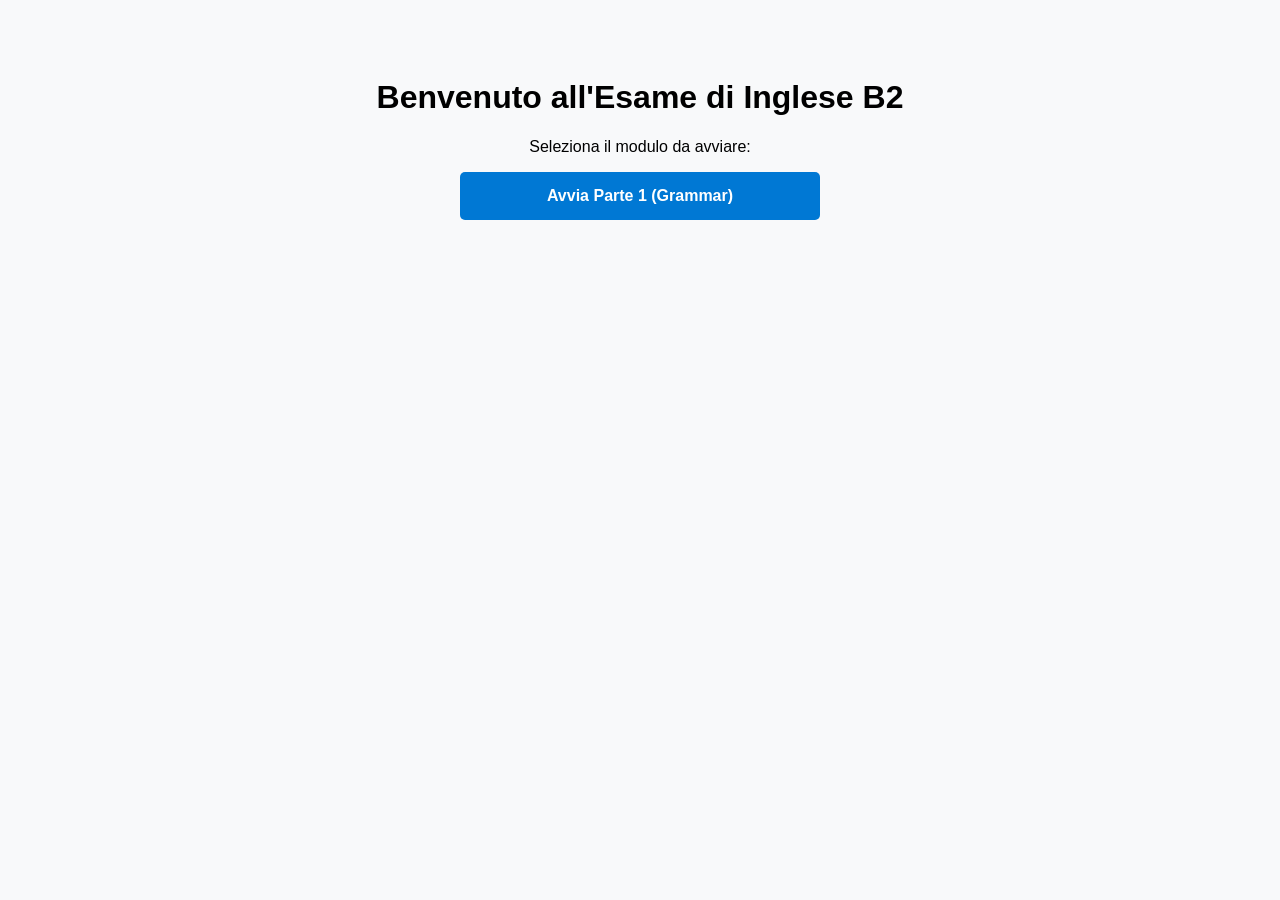
==== index.html @ d66be6d0 "Aggiunti file esame" ====
<!DOCTYPE html>
<html lang="it">
<head>
    <meta charset="UTF-8">
    <meta name="robots" content="noindex, nofollow"> <!-- Impedisce a Google di trovarla -->
    <title>Avvio Esame B2</title>
    <style>
        body { font-family: sans-serif; text-align: center; padding: 50px; background-color: #f8f9fa; }
        .btn-container { display: flex; flex-direction: column; gap: 15px; align-items: center; }
        .btn-seb { 
            background-color: #0078d4; color: white; padding: 15px 30px; 
            text-decoration: none; border-radius: 5px; width: 300px; font-weight: bold;
        }
    </style>
</head>
<body>
    <h1>Benvenuto all'Esame di Inglese B2</h1>
    <p>Seleziona il modulo da avviare:</p>
    
    <div class="btn-container">
        <!-- Link con protocollo SEB e download=1 per i file su GitHub -->
        <a href="UNIME-EngMedB2-grammar.seb" class="btn-seb">Avvia Parte 1 (Grammar)</a>
    </div>
</body>
</html>
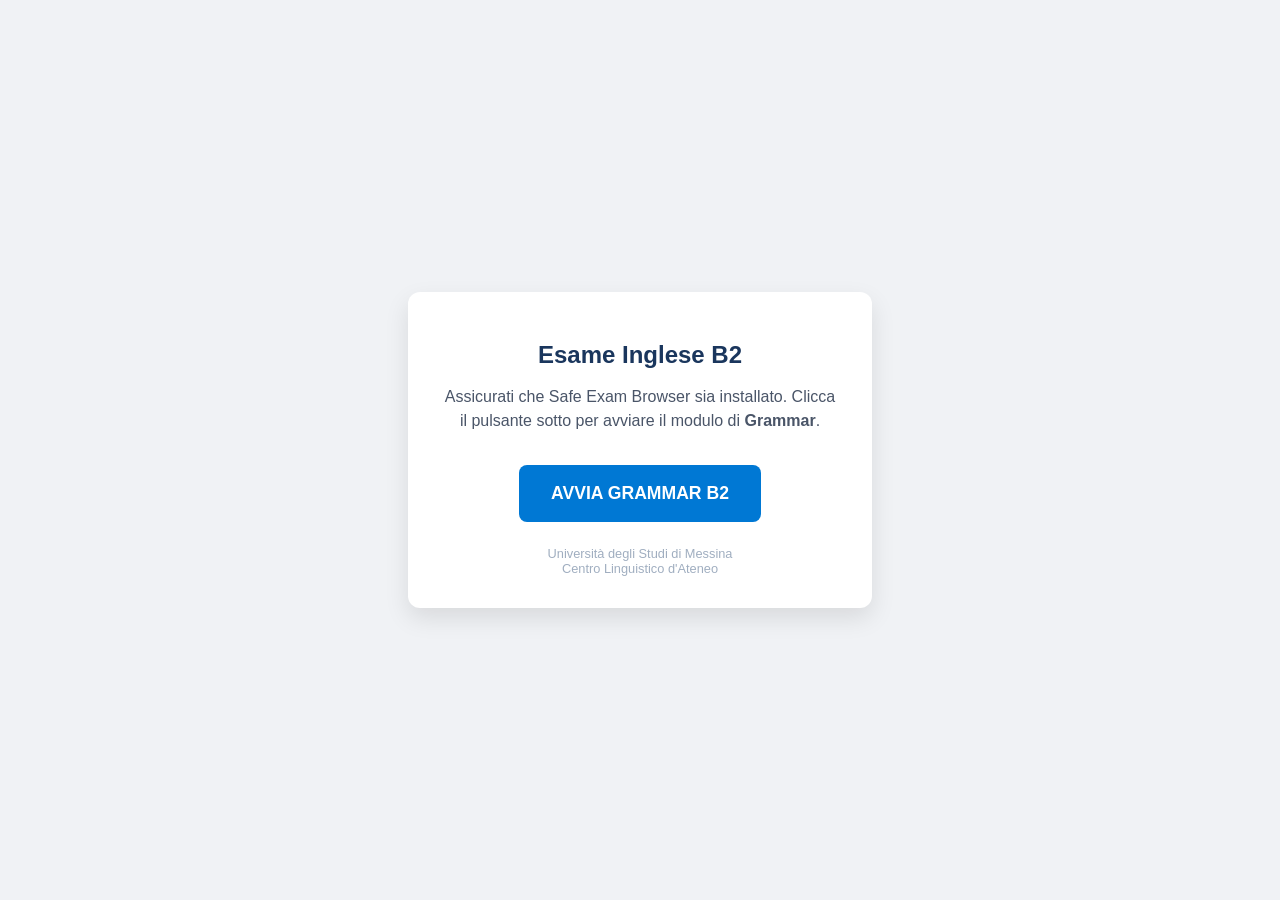
==== commit 3f65ace7: "Update index.html" ====
--- a/index.html
+++ b/index.html
@@ -2,24 +2,67 @@
 <html lang="it">
 <head>
     <meta charset="UTF-8">
-    <meta name="robots" content="noindex, nofollow"> <!-- Impedisce a Google di trovarla -->
-    <title>Avvio Esame B2</title>
+    <meta name="viewport" content="width=device-width, initial-scale=1.0">
+    <meta name="robots" content="noindex, nofollow"> <!-- Protezione dai motori di ricerca -->
+    <title>CLA Unime - Avvio Esame</title>
     <style>
-        body { font-family: sans-serif; text-align: center; padding: 50px; background-color: #f8f9fa; }
-        .btn-container { display: flex; flex-direction: column; gap: 15px; align-items: center; }
-        .btn-seb { 
-            background-color: #0078d4; color: white; padding: 15px 30px; 
-            text-decoration: none; border-radius: 5px; width: 300px; font-weight: bold;
+        body {
+            font-family: -apple-system, BlinkMacSystemFont, "Segoe UI", Roboto, sans-serif;
+            display: flex;
+            justify-content: center;
+            align-items: center;
+            height: 100vh;
+            margin: 0;
+            background-color: #f0f2f5;
+        }
+        .card {
+            background: white;
+            padding: 2rem;
+            border-radius: 12px;
+            box-shadow: 0 10px 25px rgba(0,0,0,0.1);
+            text-align: center;
+            max-width: 400px;
+        }
+        h1 { color: #1a365d; font-size: 1.5rem; margin-bottom: 1rem; }
+        p { color: #4a5568; margin-bottom: 2rem; line-height: 1.5; }
+        .btn-launch {
+            display: inline-block;
+            background-color: #0078d4;
+            color: white;
+            padding: 18px 32px;
+            text-decoration: none;
+            border-radius: 8px;
+            font-weight: bold;
+            font-size: 1.1rem;
+            transition: transform 0.2s, background-color 0.2s;
+        }
+        .btn-launch:hover {
+            background-color: #005a9e;
+            transform: translateY(-2px);
+        }
+        .footer-note {
+            margin-top: 1.5rem;
+            font-size: 0.8rem;
+            color: #a0aec0;
         }
     </style>
 </head>
 <body>
-    <h1>Benvenuto all'Esame di Inglese B2</h1>
-    <p>Seleziona il modulo da avviare:</p>
+
+<div class="card">
+    <h1>Esame Inglese B2</h1>
+    <p>Assicurati che Safe Exam Browser sia installato. Clicca il pulsante sotto per avviare il modulo di <b>Grammar</b>.</p>
     
-    <div class="btn-container">
-        <!-- Link con protocollo SEB e download=1 per i file su GitHub -->
-        <a href="UNIME-EngMedB2-grammar.seb" class="btn-seb">Avvia Parte 1 (Grammar)</a>
+    <!-- Link configurato con protocollo SEB per l'avvio remoto diretto da GitHub -->
+    <a href="seb://giuffr.github.io/seb-test-area/UNIME-EngMedB2-grammar.seb" class="btn-launch">
+        AVVIA GRAMMAR B2
+    </a>
+
+    <div class="footer-note">
+        Università degli Studi di Messina<br>
+        Centro Linguistico d'Ateneo
     </div>
+</div>
+
 </body>
 </html>
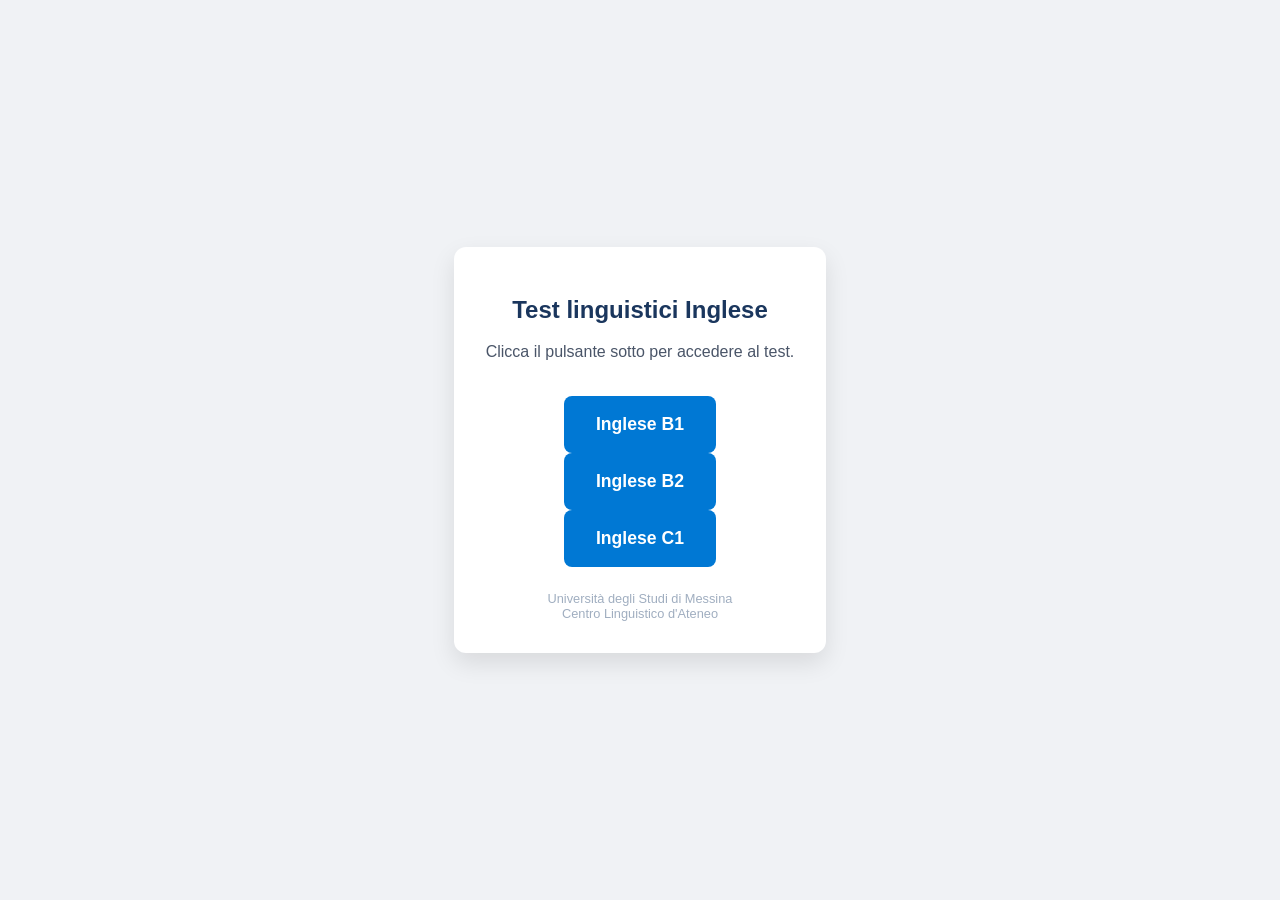
==== commit b5bbf0e5: "correzioni" ====
--- a/index.html
+++ b/index.html
@@ -50,14 +50,21 @@
 <body>
 
 <div class="card">
-    <h1>Esame Inglese B2</h1>
-    <p>Assicurati che Safe Exam Browser sia installato. Clicca il pulsante sotto per avviare il modulo di <b>Grammar</b>.</p>
+    <h1>Test linguistici Inglese</h1>
+    <p>Clicca il pulsante sotto per accedere al test.</p>
     
     <!-- Link configurato con protocollo SEB per l'avvio remoto diretto da GitHub -->
-    <a href="seb://giuffr.github.io/seb-test-area/UNIME-EngMedB2-grammar.seb" class="btn-launch">
-        AVVIA GRAMMAR B2
+    <a href="https://giuffr.github.io/seb-test-area/seb-b1/" class="btn-launch">
+        Inglese B1
     </a>
-
+    <br>
+    <a href="https://giuffr.github.io/seb-test-area/seb-b2/" class="btn-launch">
+        Inglese B2
+    </a>
+    <br>
+    <a href="https://giuffr.github.io/seb-test-area/seb-c1/" class="btn-launch">
+        Inglese C1
+    </a>
     <div class="footer-note">
         Università degli Studi di Messina<br>
         Centro Linguistico d'Ateneo
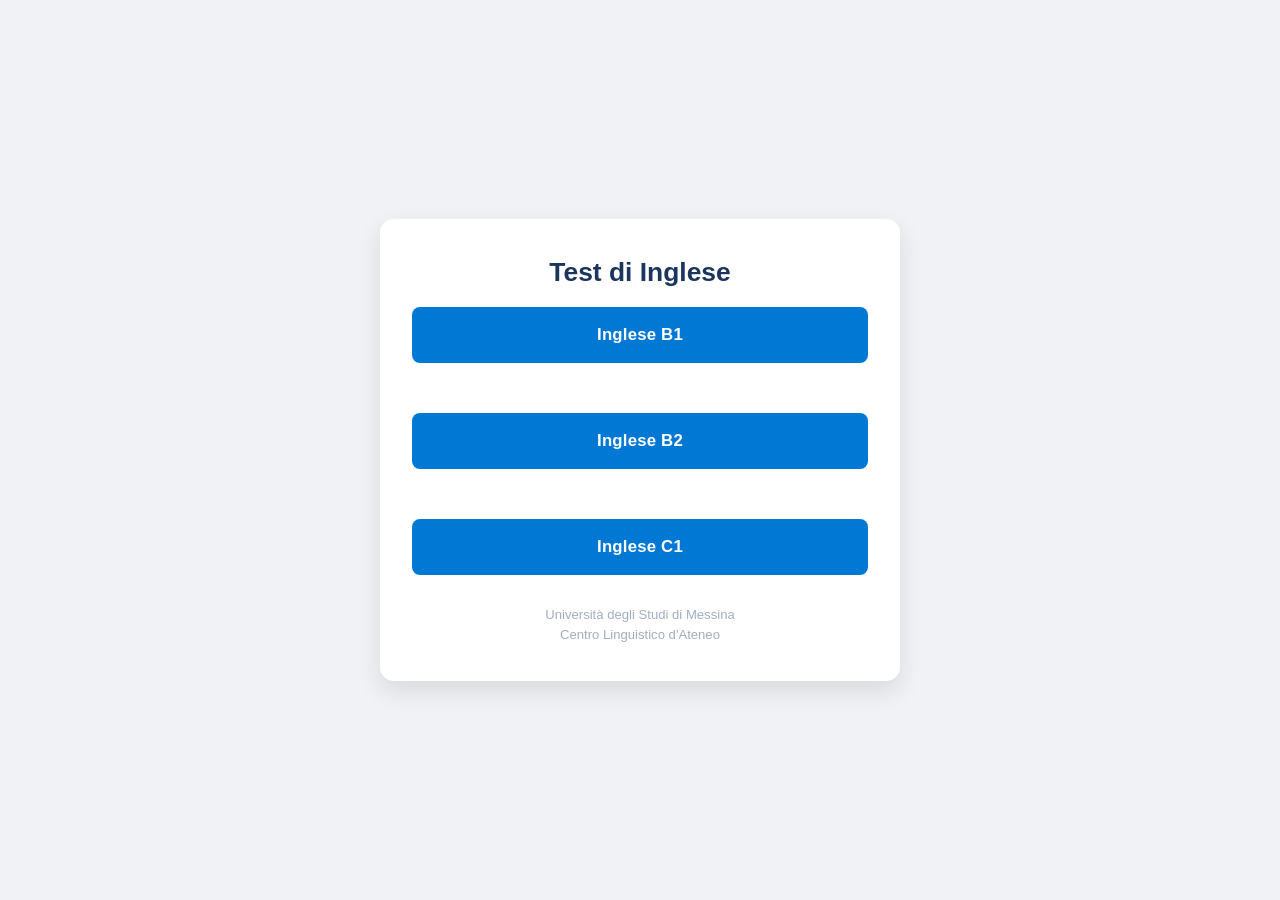
==== commit 7e997eea: "correzioni" ====
--- a/index.html
+++ b/index.html
@@ -3,57 +3,21 @@
 <head>
     <meta charset="UTF-8">
     <meta name="viewport" content="width=device-width, initial-scale=1.0">
-    <meta name="robots" content="noindex, nofollow"> <!-- Protezione dai motori di ricerca -->
-    <title>CLA Unime - Avvio Esame</title>
-    <style>
-        body {
-            font-family: -apple-system, BlinkMacSystemFont, "Segoe UI", Roboto, sans-serif;
-            display: flex;
-            justify-content: center;
-            align-items: center;
-            height: 100vh;
-            margin: 0;
-            background-color: #f0f2f5;
-        }
-        .card {
-            background: white;
-            padding: 2rem;
-            border-radius: 12px;
-            box-shadow: 0 10px 25px rgba(0,0,0,0.1);
-            text-align: center;
-            max-width: 400px;
-        }
-        h1 { color: #1a365d; font-size: 1.5rem; margin-bottom: 1rem; }
-        p { color: #4a5568; margin-bottom: 2rem; line-height: 1.5; }
-        .btn-launch {
-            display: inline-block;
-            background-color: #0078d4;
-            color: white;
-            padding: 18px 32px;
-            text-decoration: none;
-            border-radius: 8px;
-            font-weight: bold;
-            font-size: 1.1rem;
-            transition: transform 0.2s, background-color 0.2s;
-        }
-        .btn-launch:hover {
-            background-color: #005a9e;
-            transform: translateY(-2px);
-        }
-        .footer-note {
-            margin-top: 1.5rem;
-            font-size: 0.8rem;
-            color: #a0aec0;
-        }
-    </style>
+    <meta name="robots" content="noindex, nofollow">
+
+    <title>CLA Unime - Avvio Esame - Inglese B1 v101</title>
+
+    <link rel="stylesheet" href="../style.css">
 </head>
 <body>
 
-<div class="card">
-    <h1>Test linguistici Inglese</h1>
-    <p>Clicca il pulsante sotto per accedere al test.</p>
-    
-    <!-- Link configurato con protocollo SEB per l'avvio remoto diretto da GitHub -->
+<main class="exam-page">
+    <section class="exam-card">
+        <div class="exam-header">
+            <h1>Test di Inglese</h1>
+        </div>
+
+        <div class="exam-buttons">
     <a href="https://giuffr.github.io/seb-test-area/seb-b1/" class="btn-launch">
         Inglese B1
     </a>
@@ -65,11 +29,14 @@
     <a href="https://giuffr.github.io/seb-test-area/seb-c1/" class="btn-launch">
         Inglese C1
     </a>
-    <div class="footer-note">
-        Università degli Studi di Messina<br>
-        Centro Linguistico d'Ateneo
     </div>
-</div>
+
+        <div class="footer-note">
+            Università degli Studi di Messina<br>
+            Centro Linguistico d'Ateneo
+        </div>
+    </section>
+</main>
 
 </body>
 </html>
--- a/style.css
+++ b/style.css
@@ -0,0 +1,119 @@
+:root {
+    --cla-blue: #1a365d;
+    --cla-button: #0078d4;
+    --cla-button-hover: #005a9e;
+    --text-main: #2d3748;
+    --text-muted: #4a5568;
+    --text-light: #a0aec0;
+    --page-bg: #f0f2f5;
+    --card-bg: #ffffff;
+    --card-radius: 14px;
+    --button-radius: 8px;
+}
+
+* {
+    box-sizing: border-box;
+}
+
+body {
+    margin: 0;
+    font-family: -apple-system, BlinkMacSystemFont, "Segoe UI", Roboto, Arial, sans-serif;
+    background-color: var(--page-bg);
+    color: var(--text-main);
+}
+
+.exam-page {
+    min-height: 100vh;
+    display: flex;
+    justify-content: center;
+    align-items: center;
+    padding: 24px;
+}
+
+.exam-card {
+    width: 100%;
+    max-width: 520px;
+    background: var(--card-bg);
+    padding: 36px 32px;
+    border-radius: var(--card-radius);
+    box-shadow: 0 10px 25px rgba(0, 0, 0, 0.10);
+    text-align: center;
+}
+
+.exam-header h1 {
+    color: var(--cla-blue);
+    font-size: 1.65rem;
+    line-height: 1.3;
+    margin: 0 0 18px;
+}
+
+.exam-intro,
+.exam-instructions {
+    color: var(--text-muted);
+    font-size: 0.98rem;
+    line-height: 1.6;
+    margin: 0;
+}
+
+.exam-intro {
+    margin-bottom: 10px;
+}
+
+.exam-instructions {
+    margin-bottom: 30px;
+}
+
+.exam-buttons {
+    display: flex;
+    flex-direction: column;
+    gap: 16px;
+    margin-top: 8px;
+}
+
+.btn-launch {
+    display: block;
+    width: 100%;
+    background-color: var(--cla-button);
+    color: #ffffff;
+    padding: 18px 28px;
+    text-decoration: none;
+    border-radius: var(--button-radius);
+    font-weight: 700;
+    font-size: 1.05rem;
+    letter-spacing: 0.2px;
+    transition: transform 0.2s ease, background-color 0.2s ease, box-shadow 0.2s ease;
+}
+
+.btn-launch:hover {
+    background-color: var(--cla-button-hover);
+    transform: translateY(-2px);
+    box-shadow: 0 8px 18px rgba(0, 120, 212, 0.25);
+}
+
+.btn-launch:focus {
+    outline: 3px solid rgba(0, 120, 212, 0.25);
+    outline-offset: 3px;
+}
+
+.footer-note {
+    margin-top: 30px;
+    font-size: 0.82rem;
+    line-height: 1.5;
+    color: var(--text-light);
+}
+
+/* Ottimizzazione mobile */
+@media (max-width: 480px) {
+    .exam-card {
+        padding: 28px 22px;
+    }
+
+    .exam-header h1 {
+        font-size: 1.4rem;
+    }
+
+    .btn-launch {
+        font-size: 1rem;
+        padding: 16px 22px;
+    }
+}
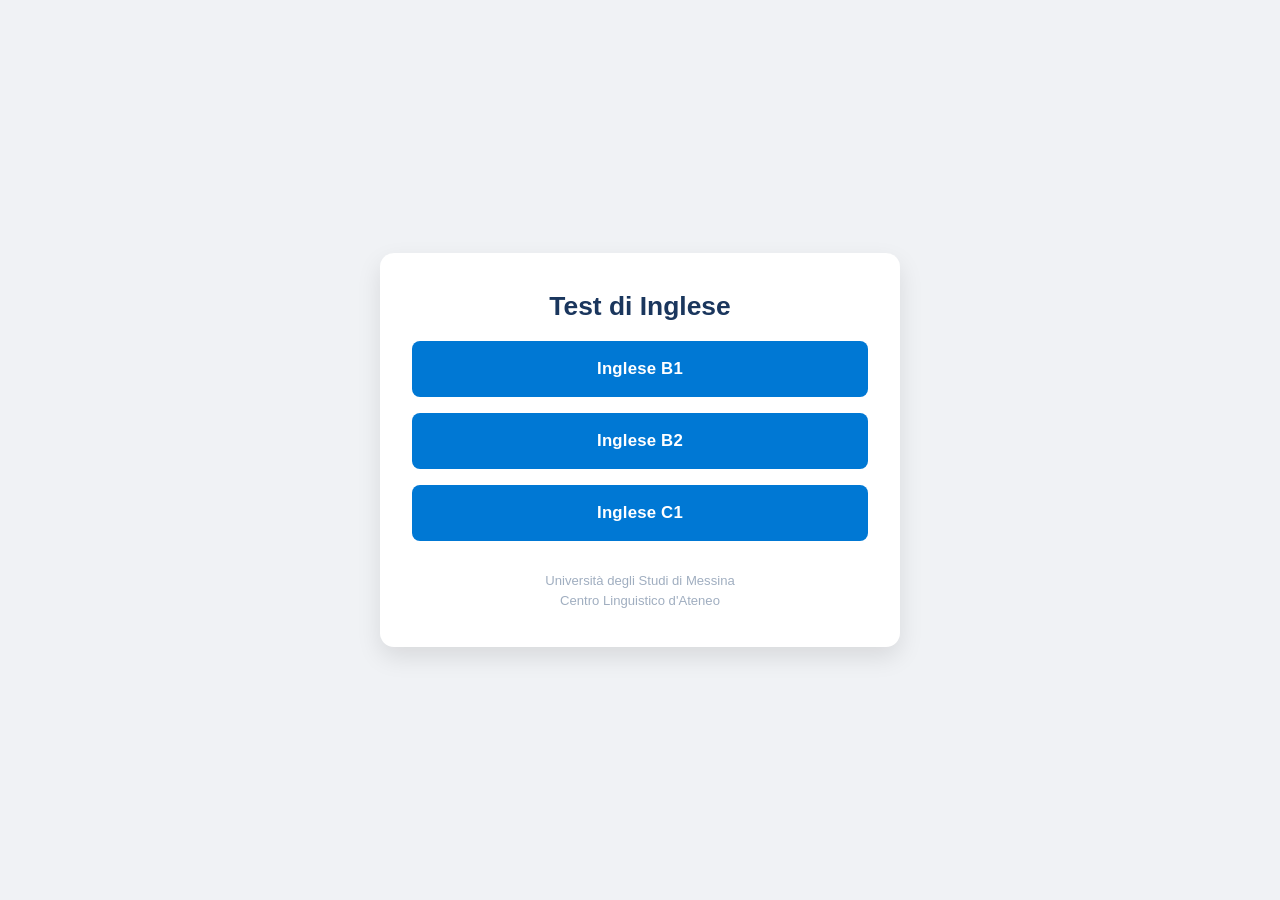
==== commit 03bfaafa: "correzioni 3" ====
--- a/index.html
+++ b/index.html
@@ -5,9 +5,9 @@
     <meta name="viewport" content="width=device-width, initial-scale=1.0">
     <meta name="robots" content="noindex, nofollow">
 
-    <title>CLA Unime - Avvio Esame - Inglese B1 v101</title>
+    <title>CLA Unime - Test di Inglese</title>
 
-    <link rel="stylesheet" href="../style.css">
+    <link rel="stylesheet" href="style.css">
 </head>
 <body>
 
@@ -21,11 +21,11 @@
     <a href="https://giuffr.github.io/seb-test-area/seb-b1/" class="btn-launch">
         Inglese B1
     </a>
-    <br>
+    
     <a href="https://giuffr.github.io/seb-test-area/seb-b2/" class="btn-launch">
         Inglese B2
     </a>
-    <br>
+  
     <a href="https://giuffr.github.io/seb-test-area/seb-c1/" class="btn-launch">
         Inglese C1
     </a>
